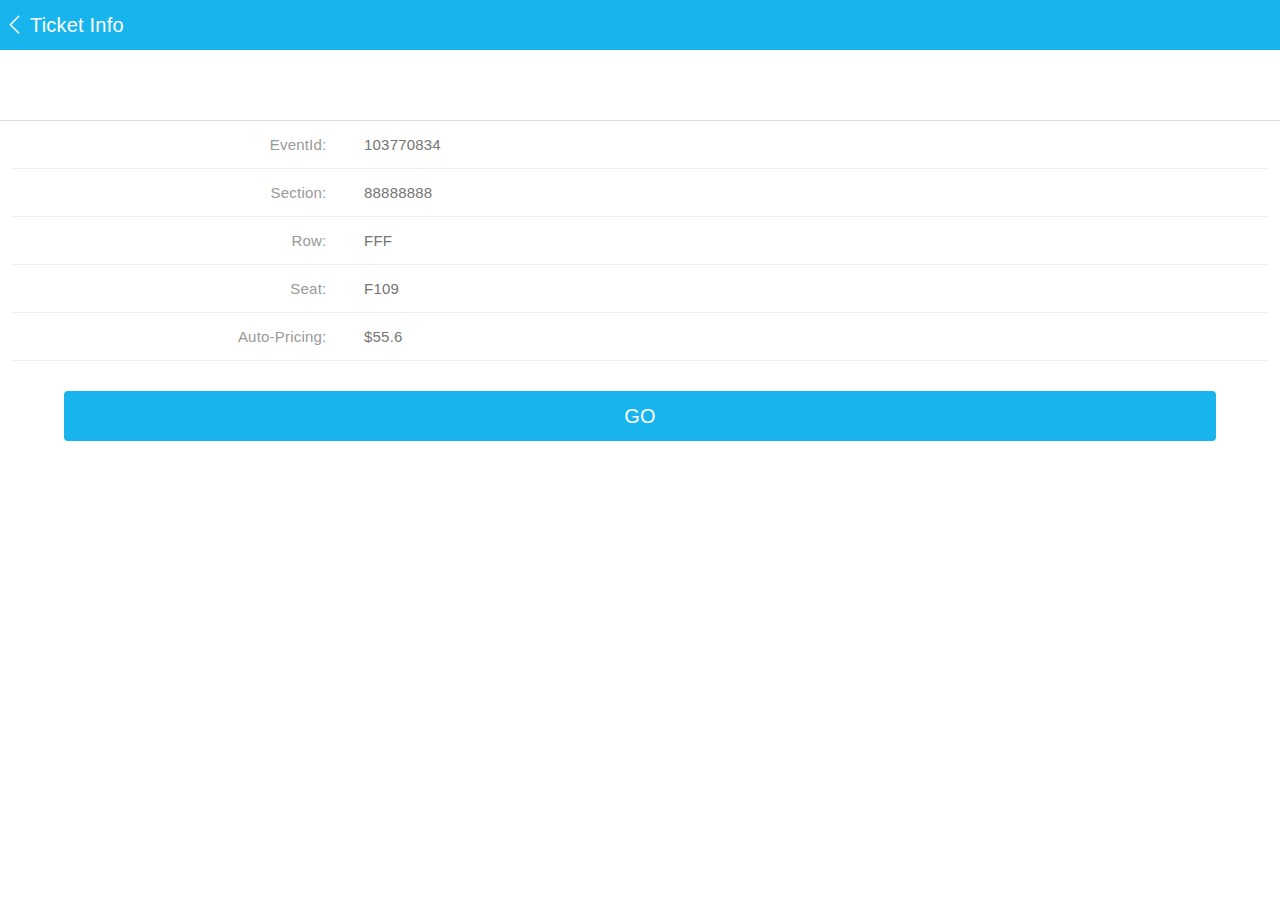
==== result.html @ 5149b706 "mini code refactor" ====
<!doctype html>
<html>
<head>
    <meta charset="utf-8">
    <title>Hack Demo</title>
    <link href="css/style.css" rel="stylesheet" type="text/css">
    <meta http-equiv="X-UA-Compatible" content="IE=edge,chrome=1">
    <meta name="viewport" content="width=device-width, initial-scale=1.0, minimum-scale=1.0, maximum-scale=1.0, user-scalable=no, minimal-ui" />
    <meta name="apple-mobile-web-app-capable" content="yes" />
    <meta name="format-detection" content="telephone=no, email=no" />
    <!--[if IE]>
    <script src="js/html5shiv.min.js"></script>
    <![endif]-->
</head>
<body>
<header>
    <img src="images/rpw_back_n.png"/>
    <span id="go_back">Ticket Info</span>
    <div class="clear"></div>
</header>
<section class="logo-license">
    
    <div class="half">
        <!-- <div class="uploader blue center " style="align-content: center;">
            <input type="text" class="filename" readonly/>
            <a class="license">
                <img id="img-1" src="images/logo_n.png"/>
            </a>
            <input id="file0" class="file-3" type="file" size="30" onchange="javascript:setImagePreview();" accept="image/*" capture="camera" />
        </div> -->
        <div class="yulan">
            <img src="" id="img0" >
            <div class="enter">
                <button class="btn-2 fl">取消</button>
                <button class="btn-3 fr">确定</button>
            </div>
        </div>

       <!-- <p>营业执照</p>-->
    </div>
    <div class="clear"></div>
</section>

<article class="htmleaf-container">
    <div id="clipArea"></div>
    <div class="foot-use">
        <div class="uploader1 blue">
            <input type="button" name="file" class="button" value="打开"/>
            <input id="file" type="file" onchange="javascript:setImagePreview();" accept="image/*" multiple  />
        </div>
        <button id="clipBtn">截取</button>
    </div>
    <div id="view"></div>
</article>

<article class="info">
   <ul>
       <li>
           <div class="left">
            EventId:
           </div>
           <div class="right">
             <input placeholder="103770834">
           </div>
           <div class="clear"></div>
       </li>
       <li>
           <div class="left">
               Section:
           </div>
           <div class="right">
               <input placeholder="88888888">
           </div>
           <div class="clear"></div>
       </li>
       <li>
           <div class="left">
               Row:
           </div>
           <div class="right">
               <input placeholder="FFF">
           </div>
           <div class="clear"></div>
       </li>
       <li>
           <div class="left">
               Seat:
           </div>
           <div class="right">
               <input placeholder="F109">
           </div>
           <div class="clear"></div>
       </li>
       <li>
           <div class="left">
               Auto-Pricing:
           </div>
           <div class="right">
               <input placeholder="$55.6">
           </div>
           <div class="clear"></div>
       </li>
   </ul>
</article>
<article class="btn-1">
    <button>GO</button>
</article>




<script src="js/jquery.min.js" type="text/javascript"></script>
<script>window.jQuery || document.write('<script src="js/jquery-2.1.1.min.js"><\/script>')</script>
<script src="js/iscroll-zoom.js"></script>
<script src="js/hammer.js"></script>
<script src="js/jquery.photoClip.js"></script>
<script>
    var obUrl = ''
    //document.addEventListener('touchmove', function (e) { e.preventDefault(); }, false);
    $("#clipArea").photoClip({
        width: 199,
        height: 166,
        file: "#file",
        view: "#view",
        ok: "#clipBtn",
        loadStart: function() {
            console.log("照片读取中");
        },
        loadComplete: function() {
            console.log("照片读取完成");
        },
        clipFinish: function(dataURL) {
            console.log(dataURL);
        }
    });
</script>
<script>
    $(function(){
        $("#logox").click(function(){
        $(".htmleaf-container").show();
    })
    $("#clipBtn").click(function(){
        $("#logox").empty();
        $('#logox').append('<img src="' + imgsource + '" align="absmiddle" style=" width: 5rem;height: 4.16rem; margin-left: 1.5rem;margin-top: 1.92rem">');
        $(".htmleaf-container").hide();
        })
    $("#go_back").click(function(){
        window.location.href='index.html';
    })
    });
</script>
<script type="text/javascript">
    $(function(){
        jQuery.divselect = function(divselectid,inputselectid) {
            var inputselect = $(inputselectid);
            $(divselectid+" small").click(function(){
                $("#divselect ul").toggle();
                $(".mask").show();
            });
            $(divselectid+" ul li a").click(function(){
                var txt = $(this).text();
                $(divselectid+" small").html(txt);
                var value = $(this).attr("selectid");
                inputselect.val(value);
                $(divselectid+" ul").hide();
                $(".mask").hide();
                $("#divselect small").css("color","#333")
            });
        };
        $.divselect("#divselect","#inputselect");
    });
</script>
<script type="text/javascript">
    $(function(){
        jQuery.divselectx = function(divselectxid,inputselectxid) {
            var inputselectx = $(inputselectxid);
            $(divselectxid+" small").click(function(){
                $("#divselectx ul").toggle();
                $(".mask").show();
            });
            $(divselectxid+" ul li a").click(function(){
                var txt = $(this).text();
                $(divselectxid+" small").html(txt);
                var value = $(this).attr("selectidx");
                inputselectx.val(value);
                $(divselectxid+" ul").hide();
                $(".mask").hide();
                $("#divselectx small").css("color","#333")
            });
        };
        $.divselectx("#divselectx","#inputselectx");
    });
</script>
<script type="text/javascript">
    $(function(){
        jQuery.divselecty = function(divselectyid,inputselectyid) {
            var inputselecty = $(inputselectyid);
            $(divselectyid+" small").click(function(){
                $("#divselecty ul").toggle();
                $(".mask").show();
            });
            $(divselectyid+" ul li a").click(function(){
                var txt = $(this).text();
                $(divselectyid+" small").html(txt);
                var value = $(this).attr("selectyid");
                inputselecty.val(value);
                $(divselectyid+" ul").hide();
                $(".mask").hide();
                $("#divselecty small").css("color","#333")
            });
        };
        $.divselecty("#divselecty","#inputselecty");
    });
</script>
<script type="text/javascript">
    $(function(){
       $(".mask").click(function(){
           $(".mask").hide();
           $(".all").hide();
       })
        $(".right input").blur(function () {
            if ($.trim($(this).val()) == '') {
                $(this).addClass("place").html();
            }
            else {
                $(this).removeClass("place");
            }
        })
    });
</script>
<script>
    $("#file0").change(function(){
        var objUrl = getObjectURL(this.files[0]) ;
         obUrl = objUrl;
        console.log("objUrl = "+objUrl) ;
        if (objUrl) {
            $("#img0").attr("src", objUrl).show();
        }
        else{
            $("#img0").hide();
        }
    }) ;
   function qd(){
       var objUrl = getObjectURL(this.files[0]) ;
       obUrl = objUrl;
       console.log("objUrl = "+objUrl) ;
       if (objUrl) {
           $("#img0").attr("src", objUrl).show();
       }
       else{
           $("#img0").hide();
       }
   }
    function getObjectURL(file) {
        var url = null ;
        if (window.createObjectURL!=undefined) { // basic
            url = window.createObjectURL(file) ;
        } else if (window.URL!=undefined) { // mozilla(firefox)
            url = window.URL.createObjectURL(file) ;
        } else if (window.webkitURL!=undefined) { // webkit or chrome
            url = window.webkitURL.createObjectURL(file) ;
        }
        return url ;
    }
</script>
<script type="text/javascript">
  var subUrl = "";
    $(function (){
        $(".file-3").bind('change',function(){
            subUrl = $(this).val()
            $(".yulan").show();
            $(".file-3").val("");
        });

        $(".file-3").each(function(){
            if($(this).val()==""){
                $(this).parents(".uploader").find(".filename").val("Ticket");
            }
        });
$(".btn-3").click(function(){
    $("#img-1").attr("src", obUrl);
    $(".yulan").hide();
    $(".file-3").parents(".uploader").find(".filename").val(subUrl);
})
        $(".btn-2").click(function(){
            $(".yulan").hide();
        })

    });
</script>
<script type="text/javascript">
    function setImagePreview() {
        var preview, img_txt, localImag, file_head = document.getElementById("file_head"),
                picture = file_head.value;
        if (!picture.match(/.jpg|.gif|.png|.bmp/i)) return alert("您上传的图片格式不正确，请重新选择！"),
                !1;
        if (preview = document.getElementById("preview"), file_head.files && file_head.files[0]) preview.style.display = "block",
                preview.style.width = "63px",
                preview.style.height = "63px",
                preview.src = window.navigator.userAgent.indexOf("Chrome") >= 1 || window.navigator.userAgent.indexOf("Safari") >= 1 ? window.webkitURL.createObjectURL(file_head.files[0]) : window.URL.createObjectURL(file_head.files[0]);
        else {
            file_head.select(),
                    file_head.blur(),
                    img_txt = document.selection.createRange().text,
                    localImag = document.getElementById("localImag"),
                    localImag.style.width = "63px",
                    localImag.style.height = "63px";
            try {
                localImag.style.filter = "progid:DXImageTransform.Microsoft.AlphaImageLoader(sizingMethod=scale)",
                        localImag.filters.item("DXImageTransform.Microsoft.AlphaImageLoader").src = img_txt
            } catch(f) {
                return alert("您上传的图片格式不正确，请重新选择！"),
                        !1
            }
            preview.style.display = "none",
                    document.selection.empty()
        }
        return document.getElementById("DivUp").style.display = "block",
                !0
    }
</script>
</body>
</html>
---- css/style.css ----
﻿@charset "utf-8";
/* CSS Document */
/*公共部分*/

* {
    font-family: "microsoft yahei", "helvetica", "heiti SC", "droid", "sans";
    word-spacing: 0px;
    letter-spacing: .02rem;
    font-size: 62.5%;
    margin: 0;
    padding: 0;
}

body {
    /*position: relative;*/
}

.fl {
    float: left;
}

.fr {
    float: right;
}

.fc {
    float: center;
}

.clear {
    clear: both
}

.blank {
    margin-bottom: 4rem;
}

header {
    background: #18b4ed;
    width: 100%;
    height: 5rem;
    position: fixed;
    top: 0;
    left: 0;
}

header img {
    width: 3rem;
    height: 3rem;
    margin-top: 1rem;
    float: left;
    z-index: 999999999;
}

header span {
    line-height: 5rem;
    font-size: 2rem;
    color: #fff;
    float: left;
}

.half {
    width: 50%;
    float: left;
    position: relative
}

.half > a {
    position: relative;
    width: 8rem;
    display: inline-block;
    background: #18b4ed;
    height: 8rem;
    left: 50%;
    margin-left: -4rem
}

.half > a  img {
    width: 5rem;
    height: 4.16rem;
    margin-left: 1.5rem;
    margin-top: 1.92rem
}

.half > p {
    font-size: 1.5rem;
    text-align: center;
    position: relative;
    bottom: 0;
    margin-top: 1.2rem;
    color: #999;
}

.logo-license {
    margin-top: 8rem
}
.license{
    position: relative;
    width: 8rem;
    display: inline-block;
    background: #18b4ed;
    height: 8rem;
    left: 50%;
    margin-left: -4rem
}
.license >img{
    width: 5rem;
    height: 4.16rem;
    margin-left: 1.5rem;
    margin-top: 1.92rem
}
.logo {
    border-radius: 100%
}

/*图片裁剪-触屏设备*/
@import url(reset.css);
@font-face {
    font-family: 'icomoon';
    src:url('../fonts/icomoon.eot?rretjt');
    src:url('../fonts/icomoon.eot?#iefixrretjt') format('embedded-opentype'),
    url('../fonts/icomoon.woff?rretjt') format('woff'),
    url('../fonts/icomoon.ttf?rretjt') format('truetype'),
    url('../fonts/icomoon.svg?rretjt#icomoon') format('svg');
    font-weight: normal;
    font-style: normal;
}

[class^="icon-"], [class*=" icon-"] {
    font-family: 'icomoon';
    speak: none;
    font-style: normal;
    font-weight: normal;
    font-variant: normal;
    text-transform: none;
    line-height: 1;

    /* Better Font Rendering =========== */
    -webkit-font-smoothing: antialiased;
    -moz-osx-font-smoothing: grayscale;
}

/* Reset */
*,
*:after,
*:before {
    -webkit-box-sizing: border-box;
    -moz-box-sizing: border-box;
    box-sizing: border-box;
}

/* Clearfix hack by Nicolas Gallagher: http://nicolasgallagher.com/micro-clearfix-hack/ */
.clearfix:before,
.clearfix:after {
    content: " ";
    display: table;
}

.clearfix:after {
    clear: both;
}
.htmleaf-container{
    margin: 0 auto;
    text-align: center;
    overflow: hidden;
    width: 100%;
    height: 100%;
    position: fixed;
    top: 0;
    background: #000;
    display: none;
    z-index: 9999999;
}
.htmleaf-content {
    font-size: 150%;
    padding: 1em 0;
}

.htmleaf-content h2 {
    margin: 0 0 2em;
    opacity: 0.1;
}

.htmleaf-content p {
    margin: 1em 0;
    padding: 5em 0 0 0;
    font-size: 0.65em;
}
.bgcolor-1 { background: #f0efee; }
.bgcolor-2 { background: #f9f9f9; }
.bgcolor-3 { background: #e8e8e8; }/*light grey*/
.bgcolor-4 { background: #2f3238; color: #fff; }/*Dark grey*/
.bgcolor-5 { background: #df6659; color: #521e18; }/*pink1*/
.bgcolor-6 { background: #2fa8ec; }/*sky blue*/
.bgcolor-7 { background: #d0d6d6; }/*White tea*/
.bgcolor-8 { background: #3d4444; color: #fff; }/*Dark grey2*/
.bgcolor-9 { background: #ef3f52; color: #fff;}/*pink2*/
.bgcolor-10{ background: #64448f; color: #fff;}/*Violet*/
.bgcolor-11{ background: #3755ad; color: #fff;}/*dark blue*/
.bgcolor-12{ background: #3498DB; color: #fff;}/*light blue*/
.bgcolor-20{ background: #494A5F;color: #D5D6E2;}
/* Header */
.htmleaf-header{
    padding: 1em 190px 1em;
    letter-spacing: -1px;
    text-align: center;
    background: #66677c;
}
.htmleaf-header h1 {
    color: #D5D6E2;
    font-weight: 600;
    font-size: 2em;
    line-height: 1;
    margin-bottom: 0;
    font-family: "Microsoft YaHei","宋体","Segoe UI", "Lucida Grande", Helvetica, Arial,sans-serif, FreeSans, Arimo;
}
.htmleaf-header h1 span {
    font-family: "Microsoft YaHei","宋体","Segoe UI", "Lucida Grande", Helvetica, Arial,sans-serif, FreeSans, Arimo;
    display: block;
    font-size: 60%;
    font-weight: 400;
    padding: 0.8em 0 0.5em 0;
    color: #c3c8cd;
}
/*nav*/
.htmleaf-demo a{color: #1d7db1;text-decoration: none;}
.htmleaf-demo{width: 100%;padding-bottom: 1.2em;}
.htmleaf-demo a{display: inline-block;margin: 0.5em;padding: 0.6em 1em;border: 3px solid #1d7db1;font-weight: 700;}
.htmleaf-demo a:hover{opacity: 0.6;}
.htmleaf-demo a.current{background:#1d7db1;color: #fff; }
/* Top Navigation Style */
.htmleaf-links {
    position: relative;
    display: inline-block;
    white-space: nowrap;
    font-size: 1.5em;
    text-align: center;
}

.htmleaf-links::after {
    position: absolute;
    top: 0;
    left: 50%;
    margin-left: -1px;
    width: 2px;
    height: 100%;
    background: #dbdbdb;
    content: '';
    -webkit-transform: rotate3d(0,0,1,22.5deg);
    transform: rotate3d(0,0,1,22.5deg);
}

.htmleaf-icon {
    display: inline-block;
    margin: 0.5em;
    padding: 0em 0;
    width: 1.5em;
    text-decoration: none;
}

.htmleaf-icon span {
    display: none;
}

.htmleaf-icon:before {
    margin: 0 5px;
    text-transform: none;
    font-weight: normal;
    font-style: normal;
    font-variant: normal;
    font-family: 'icomoon';
    line-height: 1;
    speak: none;
    -webkit-font-smoothing: antialiased;
}
/* footer */
.htmleaf-footer{width: 100%;padding-top: 10px;}
.htmleaf-small{font-size: 0.8em;}
.center{text-align: center;}

.related {
    color: #fff;
    background: #494A5F;
    text-align: center;
    font-size: 1.25em;
    padding: 0.5em 0;
    overflow: hidden;
}

.related > a {
    vertical-align: top;
    width: calc(100% - 20px);
    max-width: 340px;
    display: inline-block;
    text-align: center;
    margin: 20px 10px;
    padding: 25px;
    font-family: "Microsoft YaHei","宋体","Segoe UI", "Lucida Grande", Helvetica, Arial,sans-serif, FreeSans, Arimo;
}
.related a {
    display: inline-block;
    text-align: left;
    margin: 20px auto;
    padding: 10px 20px;
    opacity: 0.8;
    -webkit-transition: opacity 0.3s;
    transition: opacity 0.3s;
    -webkit-backface-visibility: hidden;
}

.related a:hover,
.related a:active {
    opacity: 1;
}

.related a img {
    max-width: 100%;
    opacity: 0.8;
    border-radius: 4px;
}
.related a:hover img,
.related a:active img {
    opacity: 1;
}
.related h3{font-family: "Microsoft YaHei", sans-serif;}
.related a h3 {
    font-weight: 300;
    margin-top: 0.15em;
    color: #fff;
}
/* icomoon */
.icon-htmleaf-home-outline:before {
    content: "\e5000";
}

.icon-htmleaf-arrow-forward-outline:before {
    content: "\e5001";
}

@media screen and (max-width: 50em) {
    .htmleaf-header {
        padding: 3em 10% 4em;
    }
    .htmleaf-header h1 {
        font-size:2em;
    }
}


@media screen and (max-width: 40em) {
    .htmleaf-header h1 {
        font-size: 1.5em;
    }
}

@media screen and (max-width: 30em) {
    .htmleaf-header h1 {
        font-size:1.2em;
    }
}
article, aside, details, figcaption, figure, footer, header, hgroup, main, nav, section, summary {
    display: block;
}

audio, canvas, video {
    display: inline-block;
}

audio:not([controls]) {
    display: none;
    height: 0;
}

[hidden] {
    display: none;
}

html {
    font-family: sans-serif;
    -ms-text-size-adjust: 100%;
    -webkit-text-size-adjust: 100%;
}

body {
    margin: 0;
}

a:focus {
    outline: thin dotted;
}

a:active, a:hover {
    outline: 0;
}

h1 {
    font-size: 2em;
    margin: 0.67em 0;
}

abbr[title] {
    border-bottom: 1px dotted;
}

b, strong {
    font-weight: bold;
}

dfn {
    font-style: italic;
}

hr {
    -moz-box-sizing: content-box;
    box-sizing: content-box;
    height: 0;
}

mark {
    background: #ff0;
    color: #000;
}

code, kbd, pre, samp {
    font-family: monospace, serif;
    font-size: 1em;
}

pre {
    white-space: pre-wrap;
}

q {
    quotes: "\201C" "\201D" "\2018" "\2019";
}

small {
    font-size: 80%;
}

sub, sup {
    font-size: 75%;
    line-height: 0;
    position: relative;
    vertical-align: baseline;
}

sup {
    top: -0.5em;
}

sub {
    bottom: -0.25em;
}

img {
    border: 0;
}

svg:not(:root) {
    overflow: hidden;
}

figure {
    margin: 0;
}

fieldset {
    border: 1px solid #c0c0c0;
    margin: 0 2px;
    padding: 0.35em 0.625em 0.75em;
}

legend {
    border: 0;
    padding: 0;
}

button, input, select, textarea {
    font-family: inherit;
    font-size: 100%;
    margin: 0;
}

button, input {
    line-height: normal;
}

button, select {
    text-transform: none;
}

button, html input[type="button"], input[type="reset"], input[type="submit"] {
    -webkit-appearance: button;
    cursor: pointer;
}

button[disabled], html input[disabled] {
    cursor: default;
}

input[type="checkbox"], input[type="radio"] {
    box-sizing: border-box;
    padding: 0;
}

input[type="search"] {
    -webkit-appearance: textfield;
    -moz-box-sizing: content-box;
    -webkit-box-sizing: content-box;
    box-sizing: content-box;
}

input[type="search"]::-webkit-search-cancel-button, input[type="search"]::-webkit-search-decoration {
    -webkit-appearance: none;
}

button::-moz-focus-inner, input::-moz-focus-inner {
    border: 0;
    padding: 0;
}

textarea {
    overflow: auto;
    vertical-align: top;
}

table {
    border-collapse: collapse;
    border-spacing: 0;
}

#clipArea {
    height: 90%;
}


/*上传图标*/
#file{
    float: left;
    height: 100%;
}
#clipBtn{
    float: right;
    height: 100%;
    width: 8rem;
    background: #18b4ed;
    border: 0;
    outline: none;
    color: #fff;
    font-size: 2rem;
    z-index: 999;
}
.foot-use{
    background: #fff;
    height: 10%;
    width: 100%;
position: relative;
}


.uploader {
    position: absolute;
width: 54%;
    height: 8rem;
    left: 23%;
    cursor: default;
    height: 100%;
    float: left;
}
.uploader1 {
    position: absolute;
    width: 50%;
    height: 8rem;
    cursor: default;
    height: 100%;
    float: left;
}
.filename {
    position: absolute;
    outline: 0 none;
    line-height: 1.5rem;
    font-size: 1.5rem;
    color: #999;
    width: 100%;
    margin: 0;
    overflow: hidden;
    cursor: default;
    text-overflow: ellipsis;
    white-space: nowrap;
    border: 0;
    top: 9.2rem;
    text-align: center;

}

.button {
    float: left;
    height: 100%;
    display: inline-block;
    outline: 0 none;
    margin: 0;
    cursor: pointer;
    border: 0;
    width: 8rem;
    font-size: 2rem;
}

.uploader input[type=file] {
    position: absolute;
    top: 0;
    right: 0;
    bottom: 0;
    border: 0;
    padding: 0;
    margin: 0;
    height:8rem;
    width: 100%;
    cursor: pointer;
   border: solid 1px #ddd;
    opacity: 0;
}
.uploader1 input[type=file] {
    position: absolute;
    top: 0;
    left: 0;
    bottom: 0;
    border: 0;
    padding: 0;
    margin: 0;
    height:8rem;
    width: 50%;
    cursor: pointer;
    border: solid 1px #ddd;
    opacity: 0;
}
input[type=button]::-moz-focus-inner {
    padding: 0;
    border: 0 none;
    -moz-box-sizing: content-box;
}

input[type=button]::-webkit-focus-inner {
    padding: 0;
    border: 0 none;
    -webkit-box-sizing: content-box;
}

input[type=text]::-moz-focus-inner {
    padding: 0;
    border: 0 none;
    -moz-box-sizing: content-box;
}

input[type=text]::-webkit-focus-inner {
    padding: 0;
    border: 0 none;
    -webkit-box-sizing: content-box;
}

.blue .button {
    color: #fff;
    background: #18b4ed;
    height: 100%;

}
.info{
    margin-top: 4rem;
    border-top: solid 1px #ddd;
}
.info ul li{list-style-type: none;padding: 1.5rem 0 ;border-bottom: solid 1px #eee;width: 98%;margin: auto}
.info ul li .left{width: 25%;float: left;position: relative;text-align: right;font-size: 1.5rem;color: #999}
.info ul li .right{width: 72%;float: right;position: relative;text-align: left;font-size: 1.5rem}
.info ul li .right input{outline: none;border:0}
.btn-1{margin-top: 3rem;margin-bottom: 2rem;text-align: center}
.btn-1 button{width: 90%;outline: none;border: none;background: #18b4ed;color: #fff;height: 5rem;display: inline-block;border-radius: 0.4rem;font-size: 2rem}
/*所属行业*/
#divselect,#divselectx,#divselecty{
    width: 100%;
    position: relative;
}
#divselect small,#divselectx small,#divselecty small{
    font-size: 1.5rem;
    color: #999;
    width: 100%;
display: block;
}
#divselect .all,#divselectx .all,#divselecty .all{
    display: none;
    width: 80%;
    max-height: 80%;
    position: fixed;
    top: 10%;
    left: 10%;
    overflow: auto;
    border: solid 1px #ddd;
    background: #fff;
    opacity: 0.9;
    box-shadow: 0px 1px 1px #999;
    z-index: 99999;
    border-radius: 0.5rem;
}
#divselect .all li,#divselectx .all li,#divselecty .all li{
text-indent: 1rem;
    line-height: 5rem;
    padding: 0;

}
#divselect .all li a,#divselectx .all li a,#divselecty .all li a{
    text-decoration: none;
    color: #666;
    font-size: 1.5rem;
    display: block;
}
.mask{
    width: 100%;
    height: 100%;
    position: fixed;
    background: #000;
    opacity: 0.6;
    z-index: 9999;
    top: 0;
    left: 0;
    display: none;
}
.second{
    margin-top: 1rem;
    border-top: solid 1px #eee;
    padding-top: 1rem;
}
.place::-webkit-input-placeholder {
    color: #f00;
}
.yulan{
    position: fixed;
    width: 100%;
    height: 100%;
    display: none;
    top: 0;
    left: 0;
    text-align: center;
    line-height: 100%;
    background: #000;
    z-index: 99999999;

}
.yulan #img0{
    display: inline-block;
    max-width: 90%;
    line-height: 100%;
    max-height: 90%;
    top: 40%; left: 50%;
    -webkit-transform: translate(-50%, -40%);
    position: absolute;
}
.enter{
    position: absolute;
    height: 10%;
    bottom: 0;
    left: 0;
    width: 100%;
    background: #fff;

}
.enter .btn-2,.enter .btn-3 {
    border: 0;
    outline: none;
    background: #18b4ed;
    color: #fff;
    height: 100%;
    width: 8rem;
    font-size: 2rem;
}

.btn-6 {
    border: 0;
    outline: none;
    background: #18b4ed;
    color: #fff;
    height: 100%;
    width: 8rem;
    font-size: 2rem;
}

.success{
    margin: auto;
    width: 100%;
    text-align: center;
    top: 0;
    left: 0;
    position: absolute;
}
.install>p{
    font-size: 1.7rem;
    color: #999;
    padding: 0 3rem;
    line-height: 2rem;
    position: absolute;
    bottom: 10rem;
/*    text-align: center;*/
}
.install button{
    width: 90%;
    left: 5%;
    position: absolute;
    bottom: 3rem;
    height: 5rem;
    background: #18b4ed;
    border: 0;
    outline: none;
    cursor: default;
    color: #fff;
    font-size: 2rem;
    border-radius: 0.5rem;
}
.yeah{
    position: relative;
    margin-top: 5rem;
    text-align: center;
    top: 5rem;
}
.yeah>img{
    width: 8rem;
    height: 8rem;
    padding: 1rem;
    border-radius: 100%;
    background: #18b4ed;
    margin:1rem auto;
    display: inline-block;
}
.yeah>p{
    font-size: 2rem;
    color: #18b4ed;
    padding: 0 3rem;
    line-height: 3rem;
    text-align: center;
}
header .close{
    width: 2rem;
    height: 2rem;
    margin-top: 1.5rem;
    margin-left: 1rem;
}
.mybonus{
    background: #fff;
    margin-top: 5rem;
}
.mybonus li{
    padding:0 1rem;
    border-bottom: solid 1px #eee;
}
.mybonus li .left{
    float: left;
}
.mybonus li .right{
    float: right;
    text-align: right;
}
.mybonus li .left h3{
color: #333;
    font-size: 1.8rem;
    max-width: 12.1em;
    white-space: nowrap;
    overflow: hidden;
}
.mybonus li p{
    font-size: 1.8rem;
    color: #999;
    margin-top: 0.5rem;
    margin-bottom: 0.7rem;
}
.mybonus li .right h3{
    color: #ff5500;
    font-size: 1.8rem;
}
.scanmybonus{
    z-index: 99999999999999;
    position: absolute;
    top: 0;
    right: 0;
    height: 5rem;
}
.scanmybonus img{
    height: 3rem;
    margin-top: 1rem;
}
article .bg{
    width: 100%;
    height: 100%;
    position: fixed;
    top: 5rem;
    left: 0;
    z-index: -1;
    opacity: 0.7;
}
.sel-main{
    position: fixed;
    width: 80%;
    height: 50%;
    background: #fff;
    left: 10%;
    top: 25%;
    border-radius: 0.8rem;
}
.self-help,.invitation{
    width: 90%;
    height: 40%;
    background: #eee;
    left: 5%;
    position: absolute;
    border-radius: 0.6rem;
}
.self-help{
    top: 2rem;
}
.invitation{
    bottom: 2rem;
}
.self-help .icon,.invitation .icon{
    height: 60%;
    float: left;
    top:20%;
    position: relative;
    left: 1rem;
}
.self-help .main,.invitation .main{
    display: inline-block;
    float: left;
    position: relative;
    left: 2rem;
}
.self-help .main h2,.invitation .main h2{
    font-size: 1.8rem;
    margin-top: 2.8rem;
    color: #242424;
}
.self-help .main p,.invitation .main p{
    font-size: 1.3rem;
    margin-top: 0.5rem;
    color: #999;
}
.self-help .main p a,.invitation .main p a{
    font-size: 1.3rem;
    color: #eb9e19;
}
.self-help .sel,.invitation .sel{
    height: 2rem;
    position: absolute;
    top: 50%;
    margin-top: -1rem;
    right:1rem;
}
@media screen and (max-width: 414px) and (min-width: 376px) {
    .mybonus li .left h3{
        color: #333;
        font-size: 1.8rem;
        max-width: 20em;
        white-space: nowrap;
        overflow: hidden;
    }
    .self-help .main,.invitation .main{
        display: inline-block;
        float: left;
        position: relative;
        left: 3rem;
    }
    .self-help .main h2,.invitation .main h2{
        font-size: 2.1rem;
        margin-top: 3.5rem;
        color: #242424;
    }
    .self-help .main p,.invitation .main p{
        font-size: 1.55rem;
        margin-top: 0.5rem;
        color: #999;
    }
    .self-help .main p a,.invitation .main p a{
        font-size: 1.55rem;
        color: #eb9e19;
    }
}
@media screen and (max-width: 375px) and (min-width: 321px) {
    .self-help .main h2,.invitation .main h2{
        font-size: 1.8rem;
        margin-top: 3.5rem;
        color: #242424;
    }
    .self-help .main,.invitation .main{
        display: inline-block;
        float: left;
        position: relative;
        left: 3rem;
    }
    .mybonus li .left h3{
        color: #333;
        font-size: 1.8rem;
        max-width: 14em;
        white-space: nowrap;
        overflow: hidden;
    }
    .self-help .main p,.invitation .main p{
        font-size: 1.3rem;
        margin-top: 0.5rem;
        color: #999;
    }
    .self-help .main p a,.invitation .main p a{
        font-size: 1.3rem;
        color: #eb9e19;
    }
}
@media screen and (max-width: 320px){
    .self-help .main h2,.invitation .main h2{
        font-size: 1.8rem;
        margin-top: 2.5rem;
        color: #242424;
    }
    .self-help .main p,.invitation .main p{
        font-size: 1.3rem;
        margin-top: 0.5rem;
        color: #999;
    }
    .self-help .main p a,.invitation .main p a{
        font-size: 1.3rem;
        color: #eb9e19;
    }
}
header .scanbonus{
    width: 40%;
    height: 5rem;
    background: #18b4ed;
    position: fixed;
    line-height: 5rem;
    color: #fff;
    font-size: 1.5rem;
    text-indent: 1rem;
    top: 5rem;
    right: 1rem;
    display: none;
}
.invit{
   position: absolute;
    width: 100%;
    top: 5rem;
}
.invit h1{
    font-size: 6rem;
    color: #18b4ed;
    text-align: center;
    line-height: 4rem;
}
.invit p{
    text-align: center;
    color: #18b4ed;
    font-size: 2.2rem;
    margin-top: -2rem;
}
.make-money .make{
    position: absolute;
    width: 50%;
    left: 25%;
    top: 22rem;
}
.make-money .make .font-1{
color: #ff5500;
    font-size: 2.2rem;
    position: absolute;
    top: 2.2rem;
}
.make-money .make .font-2{
    color: #ff5500;
    font-size: 11rem;
    position: absolute;
    left: 2.2rem;
}
.make-money .make .font-3{
    color: #ff5500;
    font-size: 2.2rem;
    position: absolute;
    left: 13.9rem;
    top: 9rem;
    top: 7.5rem;
}
.make-money img{
     width: 80%;
    left: 10%;
    position: absolute;
    top: 18rem;
    z-index: -11;
}
.btn-4{
    border: 0;
    width: 90%;
    height: 5rem;
    color: #fff;
    font-size: 2rem;
    background: #18b4ed;
    left: 5%;
    position: fixed;
    outline: none;
    cursor: default;
    border-radius: 0.5rem;
    bottom: 5rem;
}
.btn-5{
    border: 0;
    width: 90%;
    height: 5rem;
    color: #fff;
    font-size: 2rem;
    background: #18b4ed;
    left: 5%;
    position: fixed;
    outline: none;
    cursor: default;
    border-radius: 0.5rem;
    bottom: 3rem;
}
.scan-a{
    position: fixed;
    width: 90%;
    left: 5%;
    bottom: 1.5rem;
    font-size: 1.5rem;
    color: #999;
    text-align: center;
    height: 3rem;
    line-height: 3rem;
}
.qrcode{
    position: absolute;
    width: 90%;
    left: 5%;
    top: 7rem;
    background: #fff;
    border-radius: .5rem;
}
.qrcode h2{
    font-size: 1.5rem;
    text-align: center;
    margin-top: 2rem;
    color: #999;
    font-weight: normal;
}
.qrcode p{
    text-align: center;
    margin-top: 1rem;
    font-size: 1.2rem;
    color: #999;
}
.qrcode img{
    position: relative;
    width: 54%;
    left: 23%;
    margin-top: 2rem;
    margin-bottom: 3rem;
}
.share{
    position: absolute;
    text-align: center;
    bottom: 9rem;
    width: 100%;
    font-size: 1.5rem;
    color: #999;
}
.share a{
    font-size: 1.5rem;
    color: #ff5500;
}
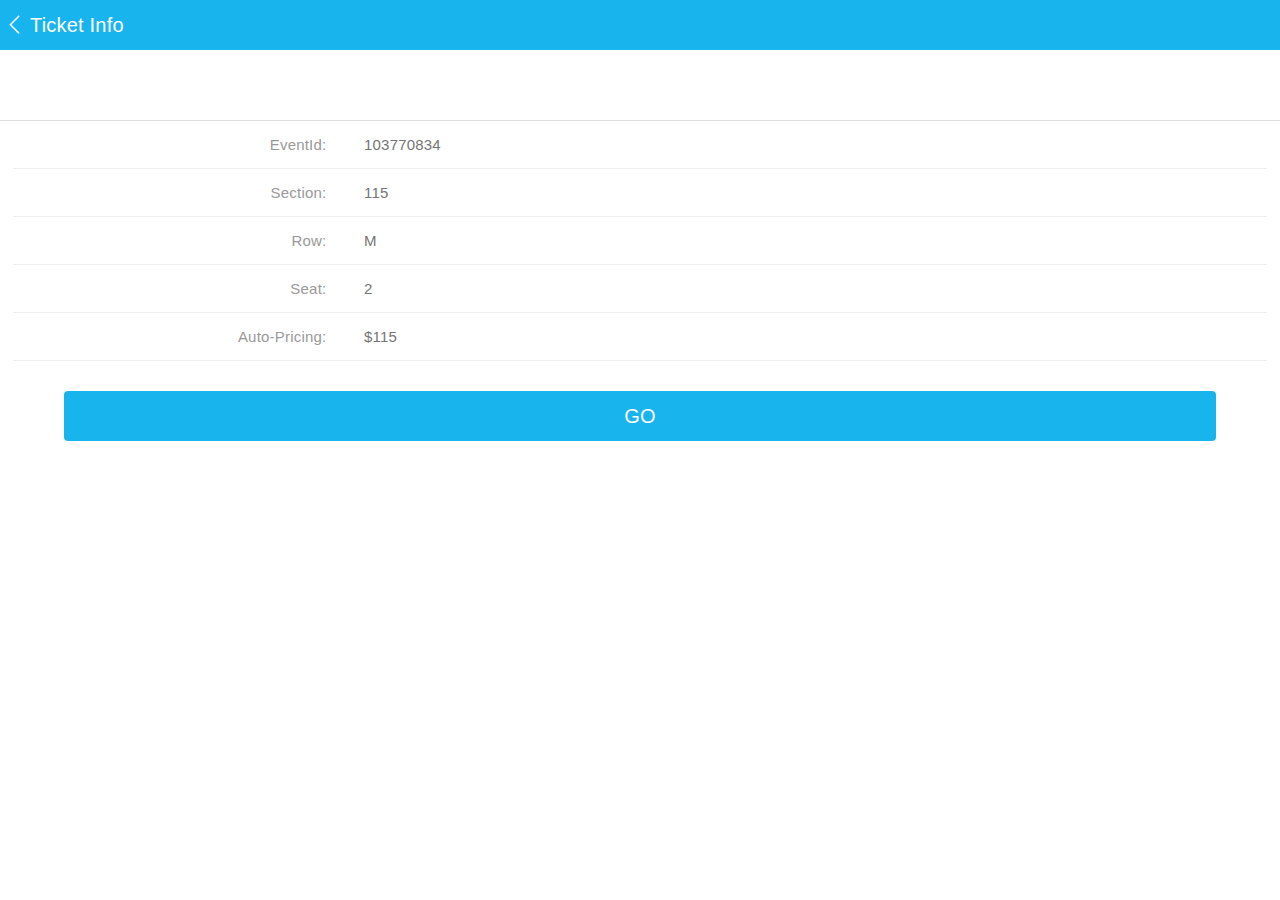
==== commit a60abcb1: "mini code refactor" ====
--- a/result.html
+++ b/result.html
@@ -69,7 +69,7 @@
                Section:
            </div>
            <div class="right">
-               <input placeholder="88888888">
+               <input placeholder="115">
            </div>
            <div class="clear"></div>
        </li>
@@ -78,7 +78,7 @@
                Row:
            </div>
            <div class="right">
-               <input placeholder="FFF">
+               <input placeholder="M">
            </div>
            <div class="clear"></div>
        </li>
@@ -87,7 +87,7 @@
                Seat:
            </div>
            <div class="right">
-               <input placeholder="F109">
+               <input placeholder="2">
            </div>
            <div class="clear"></div>
        </li>
@@ -96,7 +96,7 @@
                Auto-Pricing:
            </div>
            <div class="right">
-               <input placeholder="$55.6">
+               <input placeholder="$115">
            </div>
            <div class="clear"></div>
        </li>
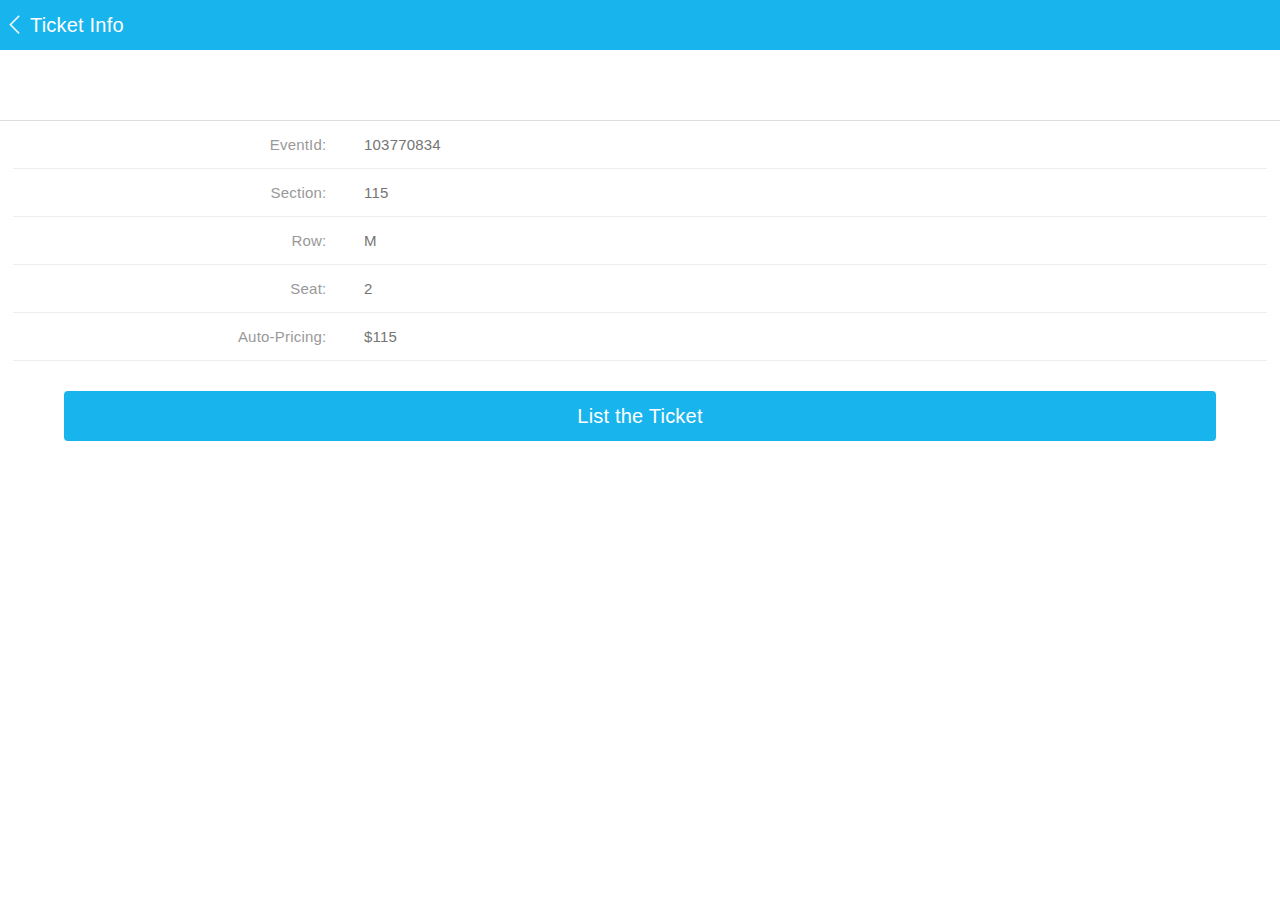
==== commit 7d58ea56: "list the code" ====
--- a/result.html
+++ b/result.html
@@ -60,7 +60,7 @@
             EventId:
            </div>
            <div class="right">
-             <input placeholder="103770834">
+             <input id="EventId" placeholder="103770834">
            </div>
            <div class="clear"></div>
        </li>
@@ -69,7 +69,7 @@
                Section:
            </div>
            <div class="right">
-               <input placeholder="115">
+               <input id="Section" placeholder="115">
            </div>
            <div class="clear"></div>
        </li>
@@ -78,7 +78,7 @@
                Row:
            </div>
            <div class="right">
-               <input placeholder="M">
+               <input id="Row" placeholder="M">
            </div>
            <div class="clear"></div>
        </li>
@@ -87,7 +87,7 @@
                Seat:
            </div>
            <div class="right">
-               <input placeholder="2">
+               <input id="Seat" placeholder="2">
            </div>
            <div class="clear"></div>
        </li>
@@ -96,14 +96,14 @@
                Auto-Pricing:
            </div>
            <div class="right">
-               <input placeholder="$115">
+               <input id="Auto-Pricing" placeholder="$115">
            </div>
            <div class="clear"></div>
        </li>
    </ul>
 </article>
 <article class="btn-1">
-    <button>GO</button>
+    <button>List the Ticket</button>
 </article>
 
 
@@ -135,8 +135,33 @@
     });
 </script>
 <script>
-    $(function(){
-        $("#logox").click(function(){
+function  getParams(name, href) {
+    var href = href || window.location.href,
+      value = '';
+    if (name) {
+      var reg = new RegExp(name + '=([^&]*)', 'g');
+      href.replace(reg, function($0, $1) {
+        value = decodeURI($1);
+      });
+    } else {
+      value = {};
+      var reg = /\b(\w+)=([^\/&]*)/g;
+      href.replace(reg, function($0, $1, $2) {
+        value[$1] = decodeURI($2);
+      });
+    }
+    return value;
+  };
+
+$(function(){
+
+    $("#EventId").val(getParams('eventId'));
+    $("#Section").val(getParams("section"));
+    $("#Row").val(getParams('row'));
+    $("#Seat").val(getParams('seat'));
+    $("#Auto-Pricing").val(getParams('auto_pricing'));
+
+    $("#logox").click(function(){
         $(".htmleaf-container").show();
     })
     $("#clipBtn").click(function(){
@@ -147,7 +172,8 @@
     $("#go_back").click(function(){
         window.location.href='index.html';
     })
-    });
+
+});
 </script>
 <script type="text/javascript">
     $(function(){
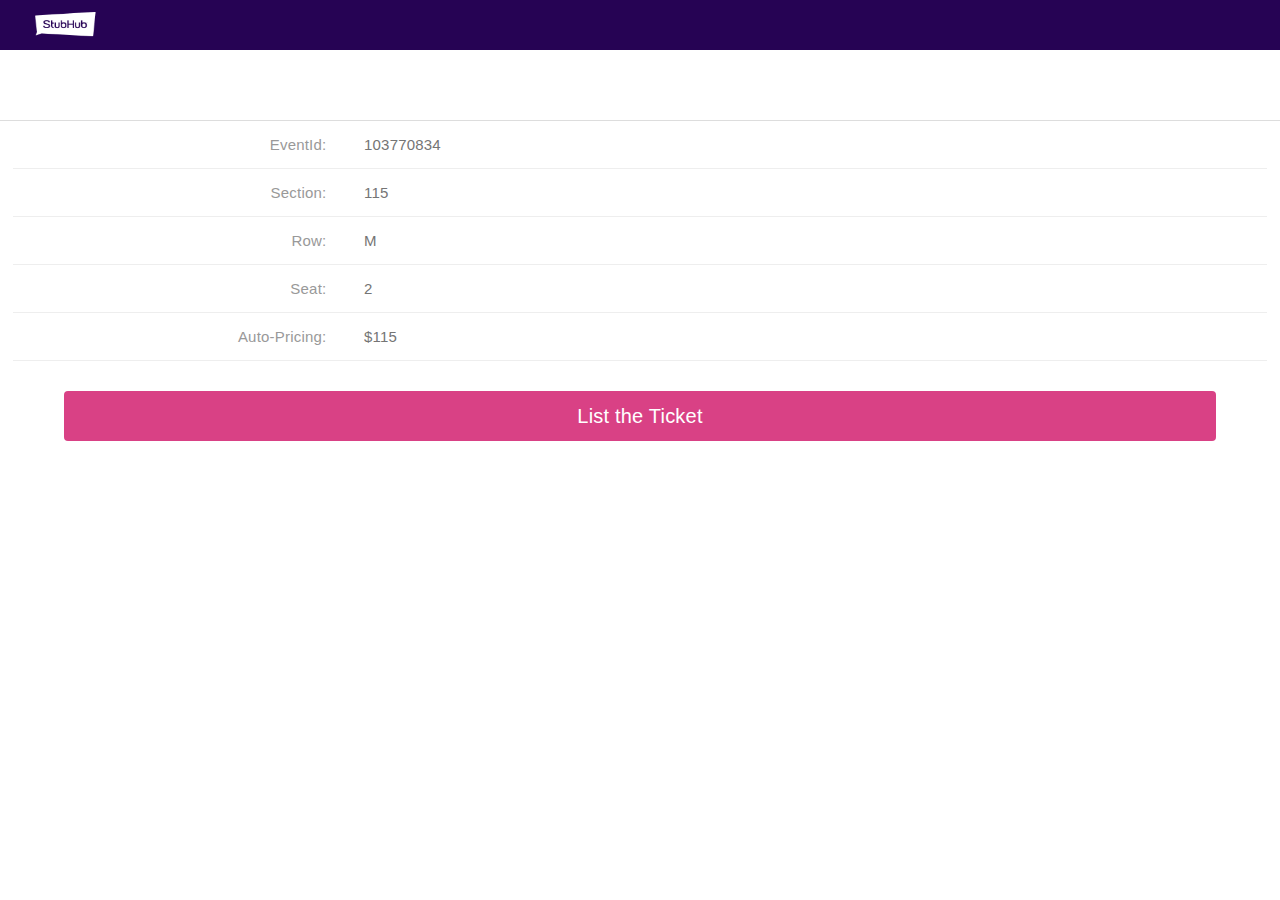
==== commit fa394f19: "mini code refactor" ====
--- a/result.html
+++ b/result.html
@@ -14,9 +14,10 @@
 </head>
 <body>
 <header>
-    <img src="images/rpw_back_n.png"/>
-    <span id="go_back">Ticket Info</span>
-    <div class="clear"></div>
+        <header>
+            <img src="images/logo.png"/>
+            <div class="clear"></div>
+        </header>
 </header>
 <section class="logo-license">
     
--- a/css/style.css
+++ b/css/style.css
@@ -36,7 +36,7 @@
 }
 
 header {
-    background: #18b4ed;
+    background: #260354;
     width: 100%;
     height: 5rem;
     position: fixed;
@@ -45,9 +45,10 @@
 }
 
 header img {
-    width: 3rem;
+    width: 7rem;
     height: 3rem;
     margin-top: 1rem;
+    margin-left: 3rem;
     float: left;
     z-index: 999999999;
 }
@@ -98,7 +99,7 @@
     position: relative;
     width: 8rem;
     display: inline-block;
-    background: #18b4ed;
+    background: #260354;
     height: 8rem;
     left: 50%;
     margin-left: -4rem
@@ -673,7 +674,7 @@
 .info ul li .right{width: 72%;float: right;position: relative;text-align: left;font-size: 1.5rem}
 .info ul li .right input{outline: none;border:0}
 .btn-1{margin-top: 3rem;margin-bottom: 2rem;text-align: center}
-.btn-1 button{width: 90%;outline: none;border: none;background: #18b4ed;color: #fff;height: 5rem;display: inline-block;border-radius: 0.4rem;font-size: 2rem}
+.btn-1 button{width: 90%;outline: none;border: none;background: #D94185;color: #fff;height: 5rem;display: inline-block;border-radius: 0.4rem;font-size: 2rem}
 /*所属行业*/
 #divselect,#divselectx,#divselecty{
     width: 100%;
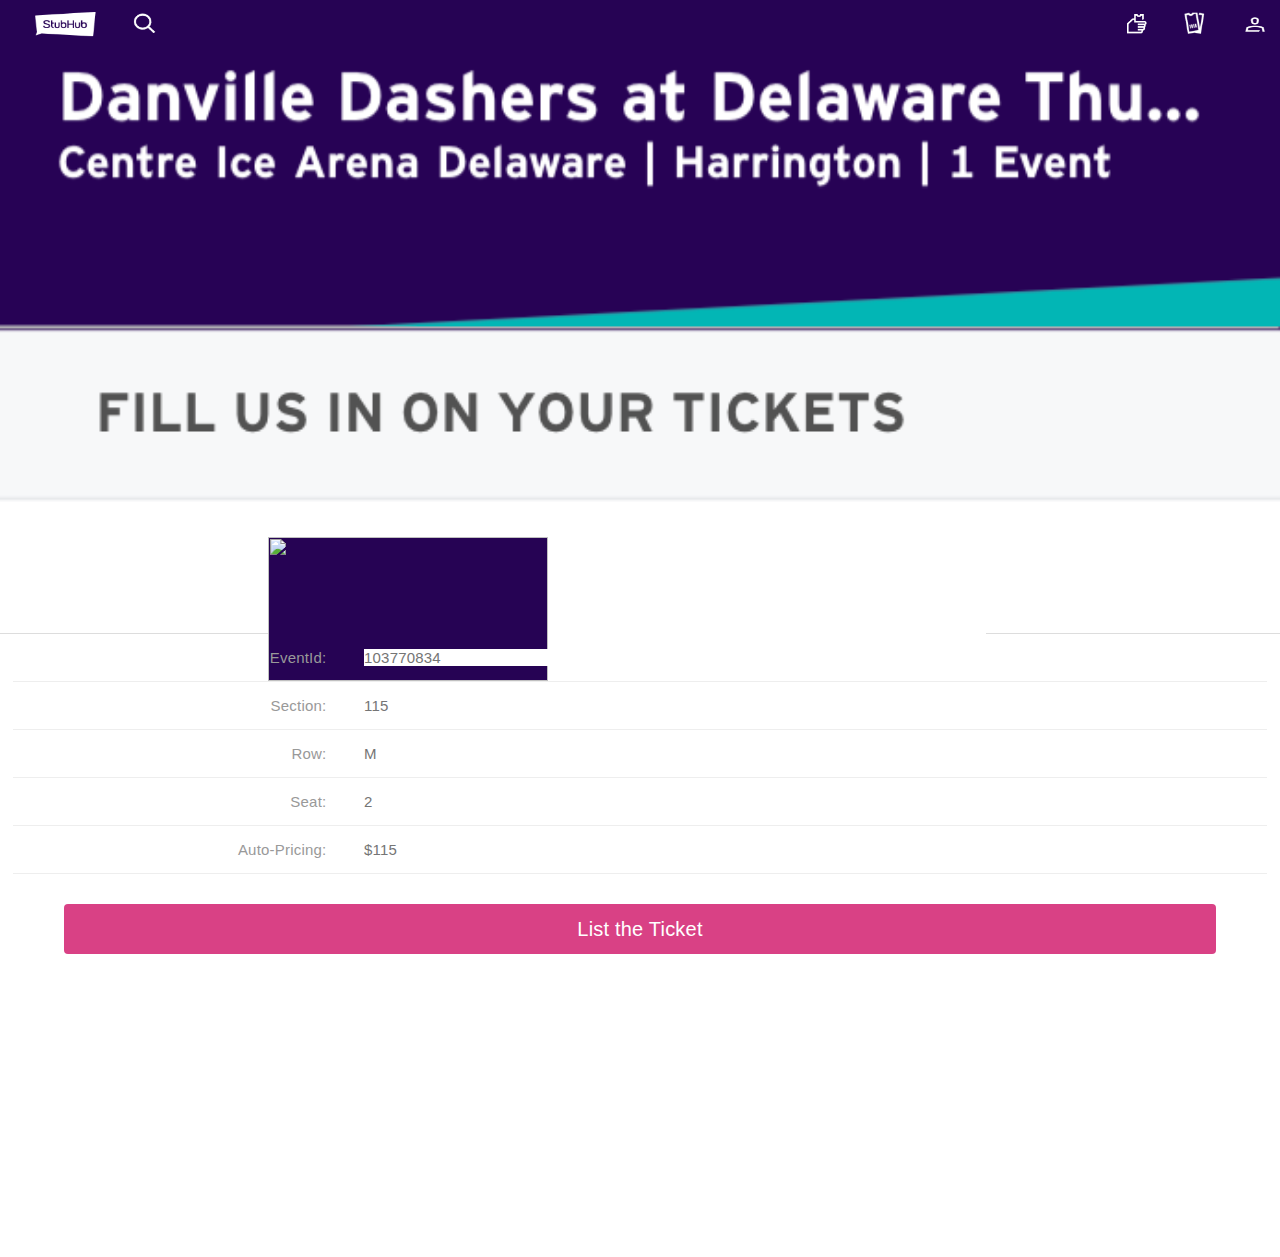
==== commit 6e62ab0d: "mini code refactor" ====
--- a/result.html
+++ b/result.html
@@ -13,102 +13,93 @@
     <![endif]-->
 </head>
 <body>
-<header>
-        <header>
-            <img src="images/logo.png"/>
-            <div class="clear"></div>
-        </header>
-</header>
-<section class="logo-license">
+    <header>
+        <img src="images/logo.png" style="width: 7rem;" id="home"/>
+        <img src="images/search.png"/>
     
-    <div class="half">
-        <!-- <div class="uploader blue center " style="align-content: center;">
-            <input type="text" class="filename" readonly/>
-            <a class="license">
-                <img id="img-1" src="images/logo_n.png"/>
-            </a>
-            <input id="file0" class="file-3" type="file" size="30" onchange="javascript:setImagePreview();" accept="image/*" capture="camera" />
-        </div> -->
-        <div class="yulan">
-            <img src="" id="img0" >
-            <div class="enter">
-                <button class="btn-2 fl">取消</button>
-                <button class="btn-3 fr">确定</button>
+        <img src="images/person.png" style="float: right; margin-right: 1rem;"/>
+        <img src="images/doing.png" style="float: right;"/>
+        <img src="images/sell.png" style="float: right;"/>
+        <div class="clear"></div>
+    </header>
+
+    <section class="logo-license">
+            <img src="./images/middle.png" style="width: 100%;">
+            <br/><br/><br/><br/>
+        <div>
+            <div class="uploader blue" style="height: 80%;">
+                <input type="text" class="filename" readonly/>
+                <a class="license" style="width:28rem; left: 2%; height: 20%; margin-top: 0%;">
+                    <img id="img-1" src="images/logo_n.png" style="width: 100%; height: 100%; margin-left: 0%; margin-top: 0%; margin-bottom: 0%;"/>
+                </a>
+                <!-- <form enctype="multipart/form-data" id="uploadForm">
+                    <input id="file0" class="file-3" name="file" type="file" accept="image/*" capture="camera"/>
+                </form> -->
             </div>
+            <div class="yulan">
+                <img src="" id="img0" >
+                <div class="enter">
+                        <button class="btn-2 fc">OK</button>
+                    </div>
+            </div>
+    
         </div>
-
-       <!-- <p>营业执照</p>-->
-    </div>
-    <div class="clear"></div>
-</section>
-
-<article class="htmleaf-container">
-    <div id="clipArea"></div>
-    <div class="foot-use">
-        <div class="uploader1 blue">
-            <input type="button" name="file" class="button" value="打开"/>
-            <input id="file" type="file" onchange="javascript:setImagePreview();" accept="image/*" multiple  />
-        </div>
-        <button id="clipBtn">截取</button>
-    </div>
-    <div id="view"></div>
-</article>
-
-<article class="info">
-   <ul>
-       <li>
-           <div class="left">
-            EventId:
-           </div>
-           <div class="right">
-             <input id="EventId" placeholder="103770834">
-           </div>
-           <div class="clear"></div>
-       </li>
-       <li>
-           <div class="left">
-               Section:
-           </div>
-           <div class="right">
-               <input id="Section" placeholder="115">
-           </div>
-           <div class="clear"></div>
-       </li>
-       <li>
-           <div class="left">
-               Row:
-           </div>
-           <div class="right">
-               <input id="Row" placeholder="M">
-           </div>
-           <div class="clear"></div>
-       </li>
-       <li>
-           <div class="left">
-               Seat:
-           </div>
-           <div class="right">
-               <input id="Seat" placeholder="2">
-           </div>
-           <div class="clear"></div>
-       </li>
-       <li>
-           <div class="left">
-               Auto-Pricing:
-           </div>
-           <div class="right">
-               <input id="Auto-Pricing" placeholder="$115">
-           </div>
-           <div class="clear"></div>
-       </li>
-   </ul>
-</article>
-<article class="btn-1">
-    <button>List the Ticket</button>
-</article>
-
-
-
+        <div class="clear"></div>
+    </section>
+    
+    <br/><br/><br/><br/><br/><br/><br/><br/>
+    <article class="info">
+            <ul>
+                <li>
+                    <div class="left">
+                     EventId:
+                    </div>
+                    <div class="right">
+                      <input id="EventId" placeholder="103770834">
+                    </div>
+                    <div class="clear"></div>
+                </li>
+                <li>
+                    <div class="left">
+                        Section:
+                    </div>
+                    <div class="right">
+                        <input id="Section" placeholder="115">
+                    </div>
+                    <div class="clear"></div>
+                </li>
+                <li>
+                    <div class="left">
+                        Row:
+                    </div>
+                    <div class="right">
+                        <input id="Row" placeholder="M">
+                    </div>
+                    <div class="clear"></div>
+                </li>
+                <li>
+                    <div class="left">
+                        Seat:
+                    </div>
+                    <div class="right">
+                        <input id="Seat" placeholder="2">
+                    </div>
+                    <div class="clear"></div>
+                </li>
+                <li>
+                    <div class="left">
+                        Auto-Pricing:
+                    </div>
+                    <div class="right">
+                        <input id="Auto-Pricing" placeholder="$115">
+                    </div>
+                    <div class="clear"></div>
+                </li>
+            </ul>
+        </article>
+        <article class="btn-1">
+                <button>List the Ticket</button>
+            </article>
 
 <script src="js/jquery.min.js" type="text/javascript"></script>
 <script>window.jQuery || document.write('<script src="js/jquery-2.1.1.min.js"><\/script>')</script>
@@ -117,7 +108,6 @@
 <script src="js/jquery.photoClip.js"></script>
 <script>
     var obUrl = ''
-    //document.addEventListener('touchmove', function (e) { e.preventDefault(); }, false);
     $("#clipArea").photoClip({
         width: 199,
         height: 166,
@@ -125,10 +115,10 @@
         view: "#view",
         ok: "#clipBtn",
         loadStart: function() {
-            console.log("照片读取中");
+            console.log("reading");
         },
         loadComplete: function() {
-            console.log("照片读取完成");
+            console.log("finished");
         },
         clipFinish: function(dataURL) {
             console.log(dataURL);
@@ -156,11 +146,21 @@
 
 $(function(){
 
+    $("#home").click(function(){
+        window.location.href='index.html';
+    });
+
     $("#EventId").val(getParams('eventId'));
     $("#Section").val(getParams("section"));
     $("#Row").val(getParams('row'));
     $("#Seat").val(getParams('seat'));
     $("#Auto-Pricing").val(getParams('auto_pricing'));
+    $("#img-1").attr("src", getParams('suburl'));
+
+    $("#img-1").click(function(){
+        $(".yulan").show();
+        $("#img0").attr("src", getParams('suburl')).show();
+    });
 
     $("#logox").click(function(){
         $(".htmleaf-container").show();
@@ -319,7 +319,7 @@
     function setImagePreview() {
         var preview, img_txt, localImag, file_head = document.getElementById("file_head"),
                 picture = file_head.value;
-        if (!picture.match(/.jpg|.gif|.png|.bmp/i)) return alert("您上传的图片格式不正确，请重新选择！"),
+        if (!picture.match(/.jpg|.gif|.png|.bmp/i)) return alert("error for picture,pls tru again！"),
                 !1;
         if (preview = document.getElementById("preview"), file_head.files && file_head.files[0]) preview.style.display = "block",
                 preview.style.width = "63px",
@@ -336,7 +336,7 @@
                 localImag.style.filter = "progid:DXImageTransform.Microsoft.AlphaImageLoader(sizingMethod=scale)",
                         localImag.filters.item("DXImageTransform.Microsoft.AlphaImageLoader").src = img_txt
             } catch(f) {
-                return alert("您上传的图片格式不正确，请重新选择！"),
+                return alert("error"),
                         !1
             }
             preview.style.display = "none",
--- a/css/style.css
+++ b/css/style.css
@@ -19,6 +19,10 @@
     float: left;
 }
 
+.fc {
+    float: center;
+}
+
 .fr {
     float: right;
 }
@@ -45,7 +49,7 @@
 }
 
 header img {
-    width: 7rem;
+    width: 3rem;
     height: 3rem;
     margin-top: 1rem;
     margin-left: 3rem;
@@ -93,7 +97,7 @@
 }
 
 .logo-license {
-    margin-top: 8rem
+    margin-top: 5.0rem
 }
 .license{
     position: relative;
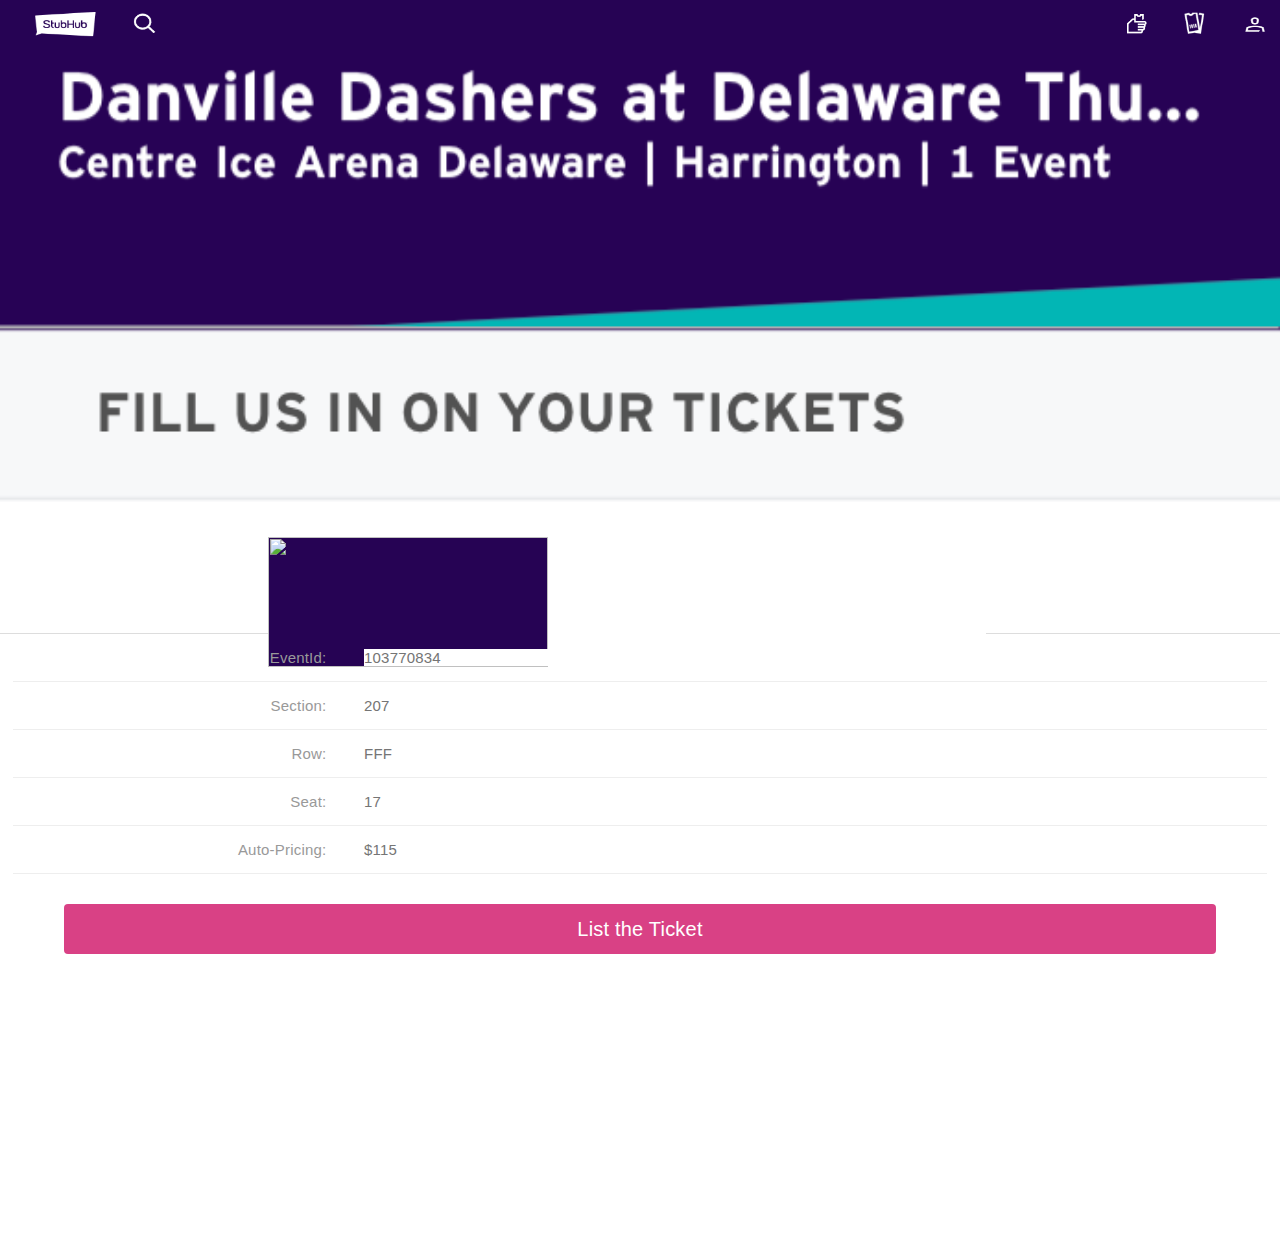
==== commit 14b17bcb: "mini code refactor" ====
--- a/result.html
+++ b/result.html
@@ -29,7 +29,7 @@
         <div>
             <div class="uploader blue" style="height: 80%;">
                 <input type="text" class="filename" readonly/>
-                <a class="license" style="width:28rem; left: 2%; height: 20%; margin-top: 0%;">
+                <a class="license" style="width:28rem; left: 2%; height: 18%;">
                     <img id="img-1" src="images/logo_n.png" style="width: 100%; height: 100%; margin-left: 0%; margin-top: 0%; margin-bottom: 0%;"/>
                 </a>
                 <!-- <form enctype="multipart/form-data" id="uploadForm">
@@ -64,7 +64,7 @@
                         Section:
                     </div>
                     <div class="right">
-                        <input id="Section" placeholder="115">
+                        <input id="Section" placeholder="207">
                     </div>
                     <div class="clear"></div>
                 </li>
@@ -73,7 +73,7 @@
                         Row:
                     </div>
                     <div class="right">
-                        <input id="Row" placeholder="M">
+                        <input id="Row" placeholder="FFF">
                     </div>
                     <div class="clear"></div>
                 </li>
@@ -82,7 +82,7 @@
                         Seat:
                     </div>
                     <div class="right">
-                        <input id="Seat" placeholder="2">
+                        <input id="Seat" placeholder="17">
                     </div>
                     <div class="clear"></div>
                 </li>
@@ -145,6 +145,10 @@
   };
 
 $(function(){
+
+    $(".btn-1").click(function(){
+        window.location.href='final.html';
+    });
 
     $("#home").click(function(){
         window.location.href='index.html';
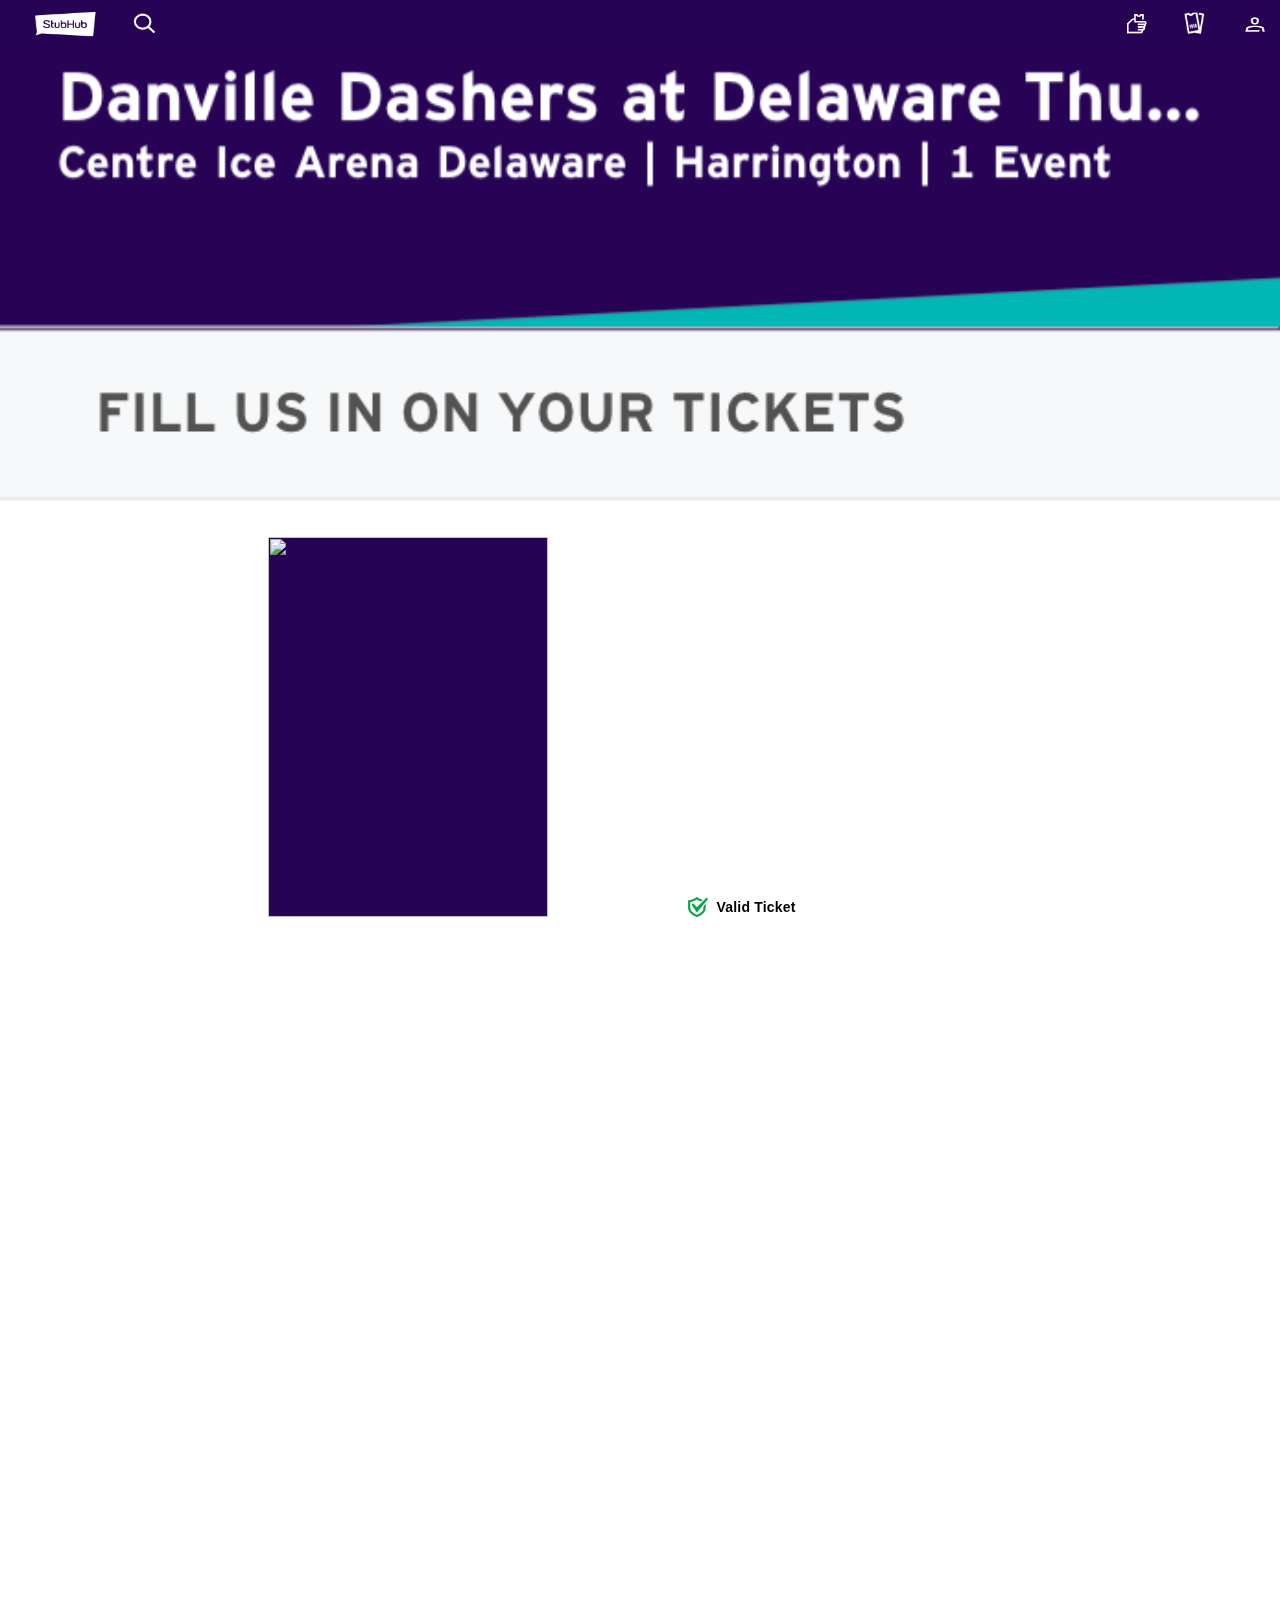
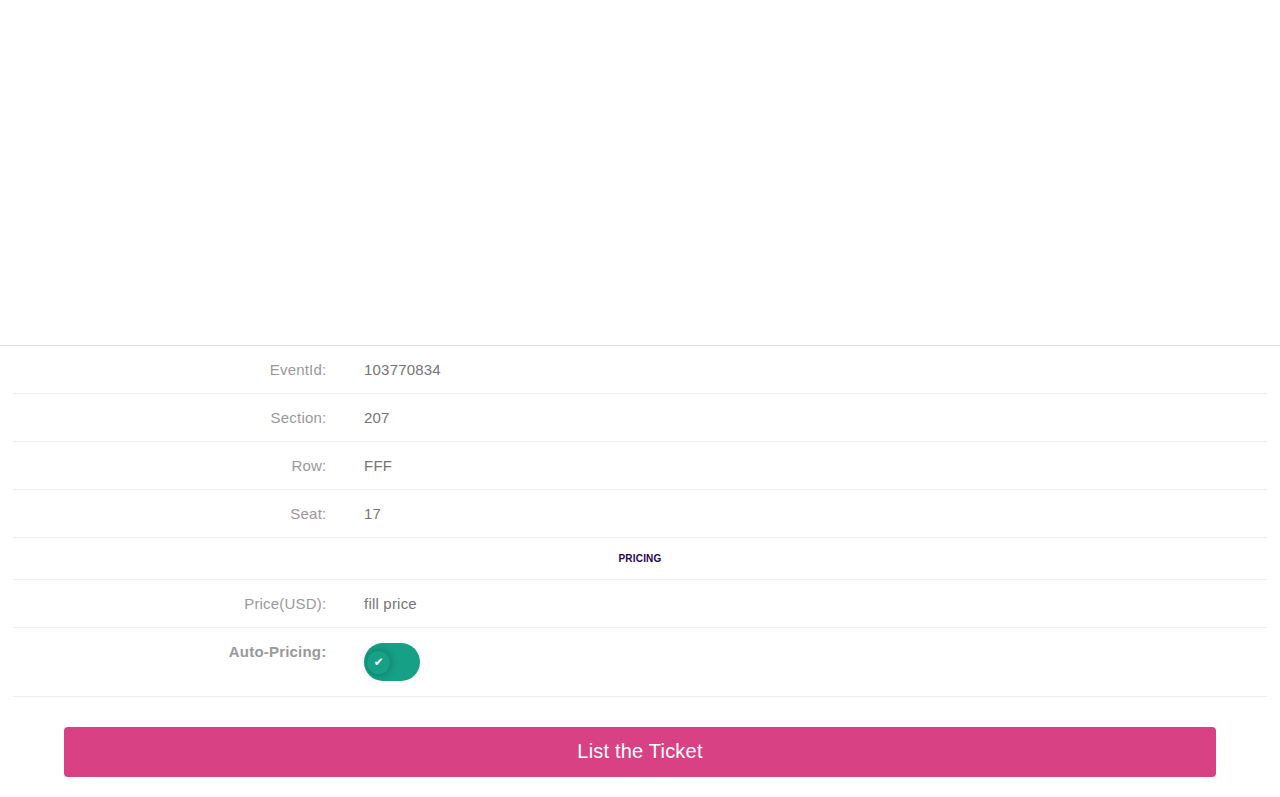
==== commit ad95ad3f: "code refactor" ====
--- a/result.html
+++ b/result.html
@@ -11,6 +11,9 @@
     <!--[if IE]>
     <script src="js/html5shiv.min.js"></script>
     <![endif]-->
+
+    <link rel="stylesheet" href="https://cdnjs.cloudflare.com/ajax/libs/normalize/5.0.0/normalize.min.css">
+    <link rel="stylesheet" href="css/stylelog.css">
 </head>
 <body>
     <header>
@@ -26,80 +29,101 @@
     <section class="logo-license">
             <img src="./images/middle.png" style="width: 100%;">
             <br/><br/><br/><br/>
-        <div>
-            <div class="uploader blue" style="height: 80%;">
-                <input type="text" class="filename" readonly/>
-                <a class="license" style="width:28rem; left: 2%; height: 18%;">
-                    <img id="img-1" src="images/logo_n.png" style="width: 100%; height: 100%; margin-left: 0%; margin-top: 0%; margin-bottom: 0%;"/>
-                </a>
-                <!-- <form enctype="multipart/form-data" id="uploadForm">
-                    <input id="file0" class="file-3" name="file" type="file" accept="image/*" capture="camera"/>
-                </form> -->
-            </div>
-            <div class="yulan">
-                <img src="" id="img0" >
-                <div class="enter">
-                        <button class="btn-2 fc">OK</button>
-                    </div>
-            </div>
-    
-        </div>
         <div class="clear"></div>
     </section>
-    
-    <br/><br/><br/><br/><br/><br/><br/><br/>
-    <article class="info">
-            <ul>
-                <li>
-                    <div class="left">
-                     EventId:
+
+    <div>
+        <div class="uploader blue" style="height: 80%;">
+            <input type="text" style="z-index: -2;" class="filename" readonly/>
+            <a class="license" style="width:28rem; left: 2%; height: 380px; z-index: -1;" >
+                <img id="img-1" src="images/logo_n.png" style="width: 100%; height: 100%; margin-left: 0%; margin-top: 0%; margin-bottom: 0%;"/>
+            </a>
+            <img src="images/verified.png" style="z-index: -1; margin-left: 22%; margin-top: 5px; width: 20px; height: 20px;"><div style="clear: left; display: inline; vertical-align: 30%; font-weight:bold; font-size:14px;">&nbsp;&nbsp;Valid Ticket</div></img>
+        </div>
+        <div class="yulan">
+            <img src="" id="img0" >
+            <div class="enter">
+                <button class="btn-2 fc">OK</button>
+            </div>
+        </div>
+    </div>
+
+    <article style="margin-top: 110%;" class="info">
+        <ul>
+            <li>
+                <div class="left">
+                    EventId:
+                </div>
+                <div class="right">
+                    <input id="EventId" placeholder="103770834">
+                </div>
+                <div class="clear"></div>
+            </li>
+            <li>
+                <div class="left">
+                    Section:
+                </div>
+                <div class="right">
+                    <input id="Section" placeholder="207">
+                </div>
+                <div class="clear"></div>
+            </li>
+            <li>
+                <div class="left">
+                    Row:
+                </div>
+                <div class="right">
+                    <input id="Row" placeholder="FFF">
+                </div>
+                <div class="clear"></div>
+            </li>
+            <li>
+                <div class="left">
+                    Seat:
+                </div>
+                <div class="right">
+                    <input id="Seat" placeholder="17">
+                </div>
+                <div class="clear"></div>
+            </li>
+            <li><div style="text-align: center; font-weight:bold; font-size:10px; color:#260354">PRICING</div></li>
+            <li id="context-1">
+                <div class="left">
+                    Price(USD):
+                </div>
+                <div class="right">
+                    <input style="right: 0px;" id="Price" placeholder="fill price">
+                </div>
+                <div class="clear"></div>
+            </li>
+
+            <li id="context-2" hidden>
+                <div class="left">
+                        Price(USD):
                     </div>
                     <div class="right">
-                      <input id="EventId" placeholder="103770834">
+                        <input style="right: 0px;" disabled placeholder="Dynamic Best Price">
                     </div>
                     <div class="clear"></div>
-                </li>
-                <li>
-                    <div class="left">
-                        Section:
-                    </div>
-                    <div class="right">
-                        <input id="Section" placeholder="207">
-                    </div>
-                    <div class="clear"></div>
-                </li>
-                <li>
-                    <div class="left">
-                        Row:
-                    </div>
-                    <div class="right">
-                        <input id="Row" placeholder="FFF">
-                    </div>
-                    <div class="clear"></div>
-                </li>
-                <li>
-                    <div class="left">
-                        Seat:
-                    </div>
-                    <div class="right">
-                        <input id="Seat" placeholder="17">
-                    </div>
-                    <div class="clear"></div>
-                </li>
-                <li>
-                    <div class="left">
-                        Auto-Pricing:
-                    </div>
-                    <div class="right">
-                        <input id="Auto-Pricing" placeholder="$115">
-                    </div>
-                    <div class="clear"></div>
-                </li>
-            </ul>
-        </article>
-        <article class="btn-1">
-                <button>List the Ticket</button>
-            </article>
+            </li>
+
+            <li>
+                <div class="left" style="font-weight: bold; align-content: center;">
+                    Auto-Pricing:
+                </div>
+                <div class="right">
+                        <input id="chck" type="checkbox">
+                        <label for="chck" class="check-trail">
+                            <span class="check-handler"></span>
+                        </label>
+                </div>
+                <div class="clear"></div>
+            </li>
+        </ul>
+    </article>
+    <article class="btn-1">
+        <button>List the Ticket</button>
+    </article>
 
 <script src="js/jquery.min.js" type="text/javascript"></script>
 <script>window.jQuery || document.write('<script src="js/jquery-2.1.1.min.js"><\/script>')</script>
@@ -107,6 +131,17 @@
 <script src="js/hammer.js"></script>
 <script src="js/jquery.photoClip.js"></script>
 <script>
+
+    $("#chck").click(function(){
+        // if($("#context-2").is(":hidden")){
+        //     $("#context-1").hide();
+        //     $("#context-2").show();
+        // } else {
+        //     $("#context-1").show();
+        //     $("#context-2").hide();
+        // }
+    });
+
     var obUrl = ''
     $("#clipArea").photoClip({
         width: 199,
@@ -158,7 +193,7 @@
     $("#Section").val(getParams("section"));
     $("#Row").val(getParams('row'));
     $("#Seat").val(getParams('seat'));
-    $("#Auto-Pricing").val(getParams('auto_pricing'));
+    $("#Price").val(getParams('auto_pricing'));
     $("#img-1").attr("src", getParams('suburl'));
 
     $("#img-1").click(function(){
@@ -349,6 +384,14 @@
         return document.getElementById("DivUp").style.display = "block",
                 !0
     }
+    $("#toggle-on").change(function () {
+        $("#Price").attr("placeholder", "Dynamic Best Price ");
+        }
+    )
+    $("#toggle-off").change(function () {
+        $("#Price").attr("placeholder", "$115");
+        }
+    )
 </script>
 </body>
-</html>
+</html>--- a/css/stylelog.css
+++ b/css/stylelog.css
@@ -0,0 +1,49 @@
+
+/* Hide the input */
+input[type="checkbox"] {
+  position: absolute;
+  opacity: 0;
+  z-index: -1;
+}
+
+.check-trail {
+  display: flex;
+  align-items: center;
+  width: 6em;
+  height: 4em;
+  background: #16a085;
+  border-radius: 2.5em;
+  transition: all 0.5s ease;
+  cursor: pointer;
+}
+
+.check-handler {
+  display: flex;
+  margin-left: 0.5em;
+  justify-content: center;
+  align-items: center;
+  width: 4em;
+  height: 4em;
+  background: #16a085;
+  border-radius: 50%;
+  transition: all 0.5s ease;
+  box-shadow: 0 0 8px rgba(0, 0, 0, 0.3);
+}
+.check-handler:before {
+  content: "✔";
+  color: white;
+  font-size: 2em;
+  font-weight: bold;
+}
+
+input[type="checkbox"]:checked + .check-trail {
+  background: #34495e;
+}
+input[type="checkbox"]:checked + .check-trail .check-handler {
+  margin-left: 50%;
+  background: #34495e;
+}
+input[type="checkbox"]:checked + .check-trail .check-handler::before {
+  /* content: "✔"; */
+  content: "\00D7";
+}
